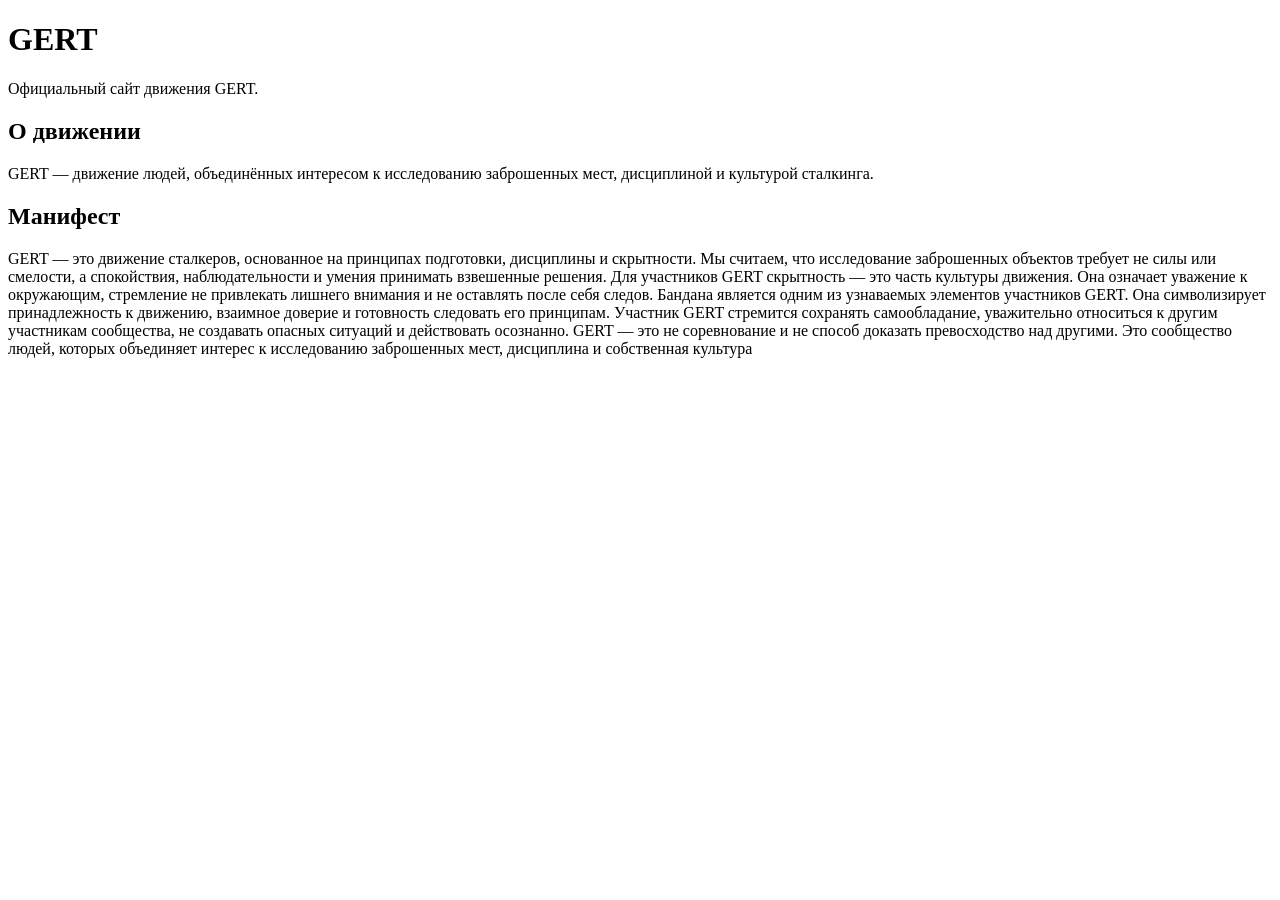
==== index.html @ af3a965b "Create index.html" ====
<!DOCTYPE html>
<html lang="ru">

<head>
<meta charset="UTF-8">
<title>GERT</title>
</head>

<body>

<h1>GERT</h1>

<p>
Официальный сайт движения GERT.
</p>

<h2>О движении</h2>

<p>
GERT — движение людей, объединённых интересом к исследованию заброшенных мест, дисциплиной и культурой сталкинга.
</p>

<h2>Манифест</h2>

<p>


GERT — это движение сталкеров, основанное на принципах подготовки, дисциплины и скрытности. Мы считаем, что исследование заброшенных объектов требует не силы или смелости, а спокойствия, наблюдательности и умения принимать взвешенные решения.

Для участников GERT скрытность — это часть культуры движения. Она означает уважение к окружающим, стремление не привлекать лишнего внимания и не оставлять после себя следов.

Бандана является одним из узнаваемых элементов участников GERT. Она символизирует принадлежность к движению, взаимное доверие и готовность следовать его принципам.

Участник GERT стремится сохранять самообладание, уважительно относиться к другим участникам сообщества, не создавать опасных ситуаций и действовать осознанно.

GERT — это не соревнование и не способ доказать превосходство над другими. Это сообщество людей, которых объединяет интерес к исследованию заброшенных мест, дисциплина и собственная культура
</p>

</body>

</html>
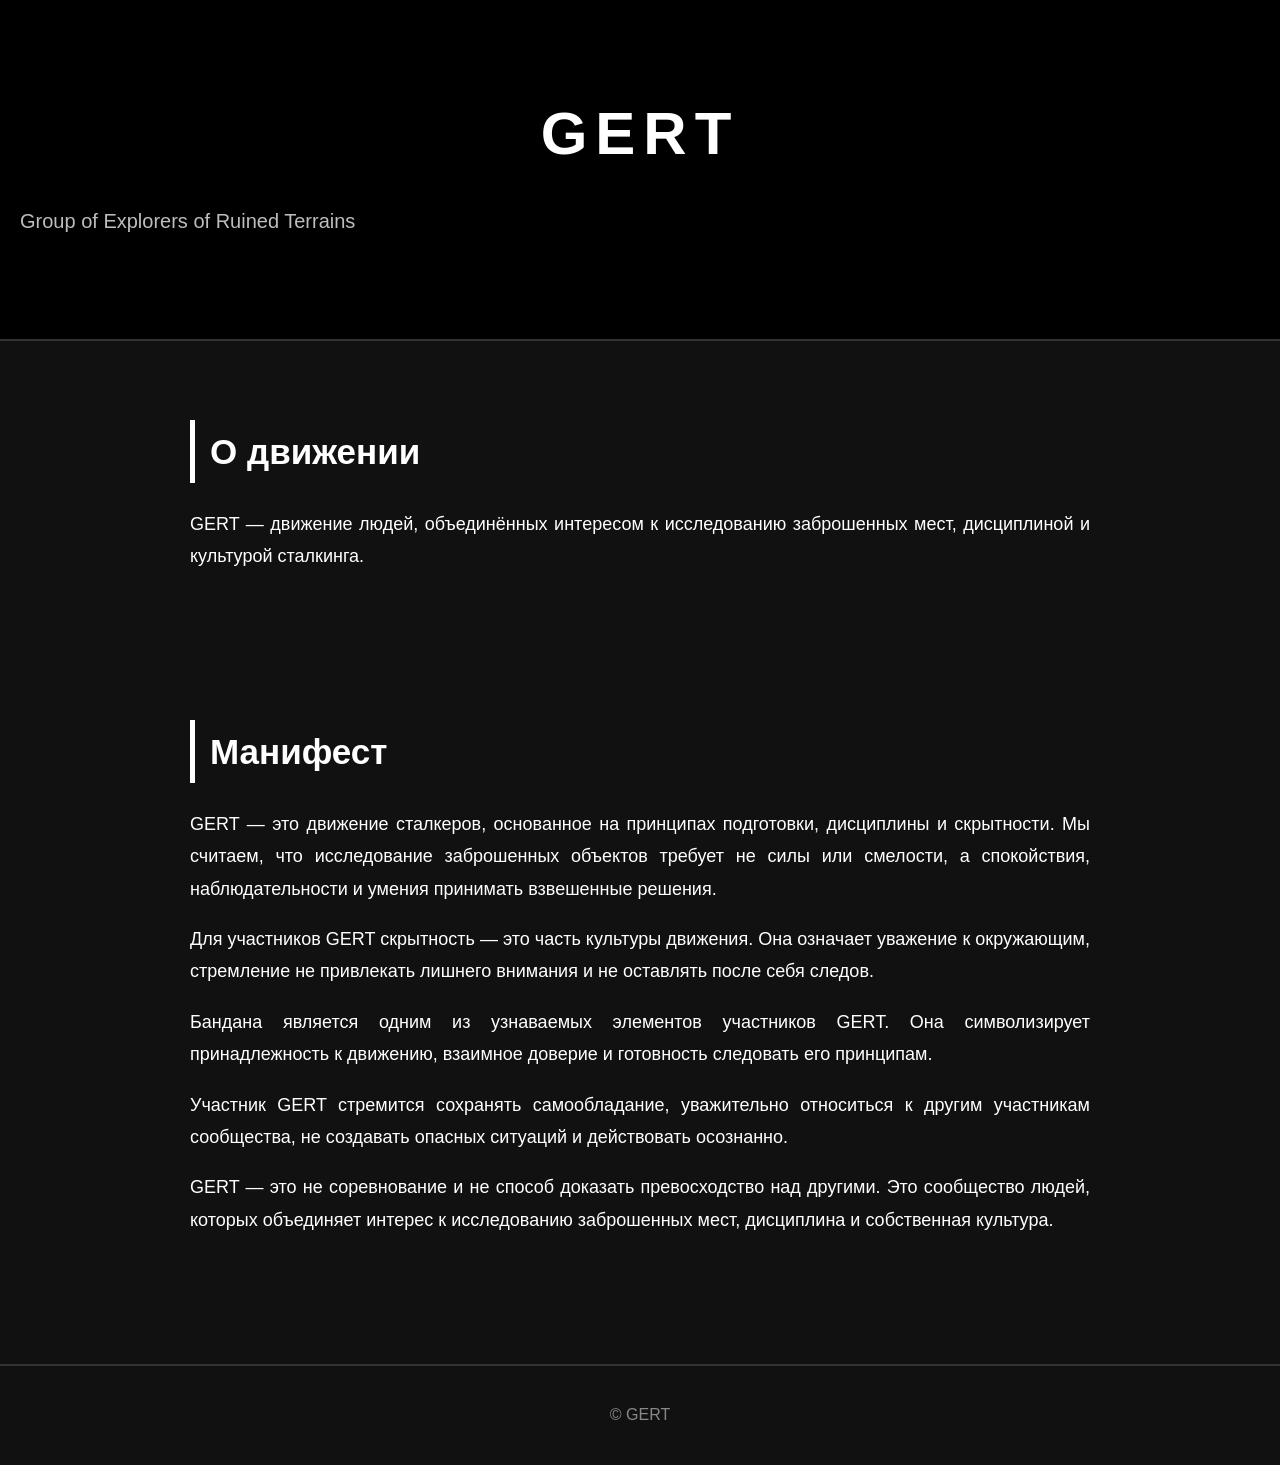
==== commit 17a62da6: "Update index.html" ====
--- a/index.html
+++ b/index.html
@@ -1,41 +1,131 @@
 <!DOCTYPE html>
 <html lang="ru">
-
 <head>
 <meta charset="UTF-8">
+<meta name="viewport" content="width=device-width, initial-scale=1.0">
 <title>GERT</title>
+
+<style>
+
+body{
+margin:0;
+font-family:Arial,Helvetica,sans-serif;
+background:#111;
+color:white;
+line-height:1.8;
+}
+
+header{
+padding:80px 20px;
+text-align:center;
+background:#000;
+border-bottom:2px solid #333;
+}
+
+header h1{
+font-size:60px;
+margin:0;
+letter-spacing:8px;
+}
+
+header p{
+color:#bdbdbd;
+font-size:20px;
+margin-top:15px;
+}
+
+section{
+max-width:900px;
+margin:auto;
+padding:50px 25px;
+}
+
+h2{
+font-size:35px;
+border-left:5px solid white;
+padding-left:15px;
+margin-bottom:25px;
+}
+
+p{
+font-size:18px;
+text-align:justify;
+}
+
+footer{
+text-align:center;
+padding:35px;
+border-top:2px solid #333;
+color:#888;
+margin-top:60px;
+}
+
+</style>
+
 </head>
 
 <body>
 
+<header>
+
 <h1>GERT</h1>
 
-<p>
-Официальный сайт движения GERT.
-</p>
+<p>Group of Explorers of Ruined Terrains</p>
+
+</header>
+
+<section>
 
 <h2>О движении</h2>
 
 <p>
-GERT — движение людей, объединённых интересом к исследованию заброшенных мест, дисциплиной и культурой сталкинга.
+GERT — движение людей, объединённых интересом к исследованию заброшенных мест,
+дисциплиной и культурой сталкинга.
 </p>
+
+</section>
+
+<section>
 
 <h2>Манифест</h2>
 
 <p>
-
-
-GERT — это движение сталкеров, основанное на принципах подготовки, дисциплины и скрытности. Мы считаем, что исследование заброшенных объектов требует не силы или смелости, а спокойствия, наблюдательности и умения принимать взвешенные решения.
-
-Для участников GERT скрытность — это часть культуры движения. Она означает уважение к окружающим, стремление не привлекать лишнего внимания и не оставлять после себя следов.
-
-Бандана является одним из узнаваемых элементов участников GERT. Она символизирует принадлежность к движению, взаимное доверие и готовность следовать его принципам.
-
-Участник GERT стремится сохранять самообладание, уважительно относиться к другим участникам сообщества, не создавать опасных ситуаций и действовать осознанно.
-
-GERT — это не соревнование и не способ доказать превосходство над другими. Это сообщество людей, которых объединяет интерес к исследованию заброшенных мест, дисциплина и собственная культура
+GERT — это движение сталкеров, основанное на принципах подготовки, дисциплины и скрытности.
+Мы считаем, что исследование заброшенных объектов требует не силы или смелости,
+а спокойствия, наблюдательности и умения принимать взвешенные решения.
 </p>
 
+<p>
+Для участников GERT скрытность — это часть культуры движения.
+Она означает уважение к окружающим, стремление не привлекать лишнего внимания
+и не оставлять после себя следов.
+</p>
+
+<p>
+Бандана является одним из узнаваемых элементов участников GERT.
+Она символизирует принадлежность к движению,
+взаимное доверие и готовность следовать его принципам.
+</p>
+
+<p>
+Участник GERT стремится сохранять самообладание,
+уважительно относиться к другим участникам сообщества,
+не создавать опасных ситуаций и действовать осознанно.
+</p>
+
+<p>
+GERT — это не соревнование и не способ доказать превосходство над другими.
+Это сообщество людей, которых объединяет интерес к исследованию заброшенных мест,
+дисциплина и собственная культура.
+</p>
+
+</section>
+
+<footer>
+
+© GERT
+
+</footer>
+
 </body>
-
 </html>
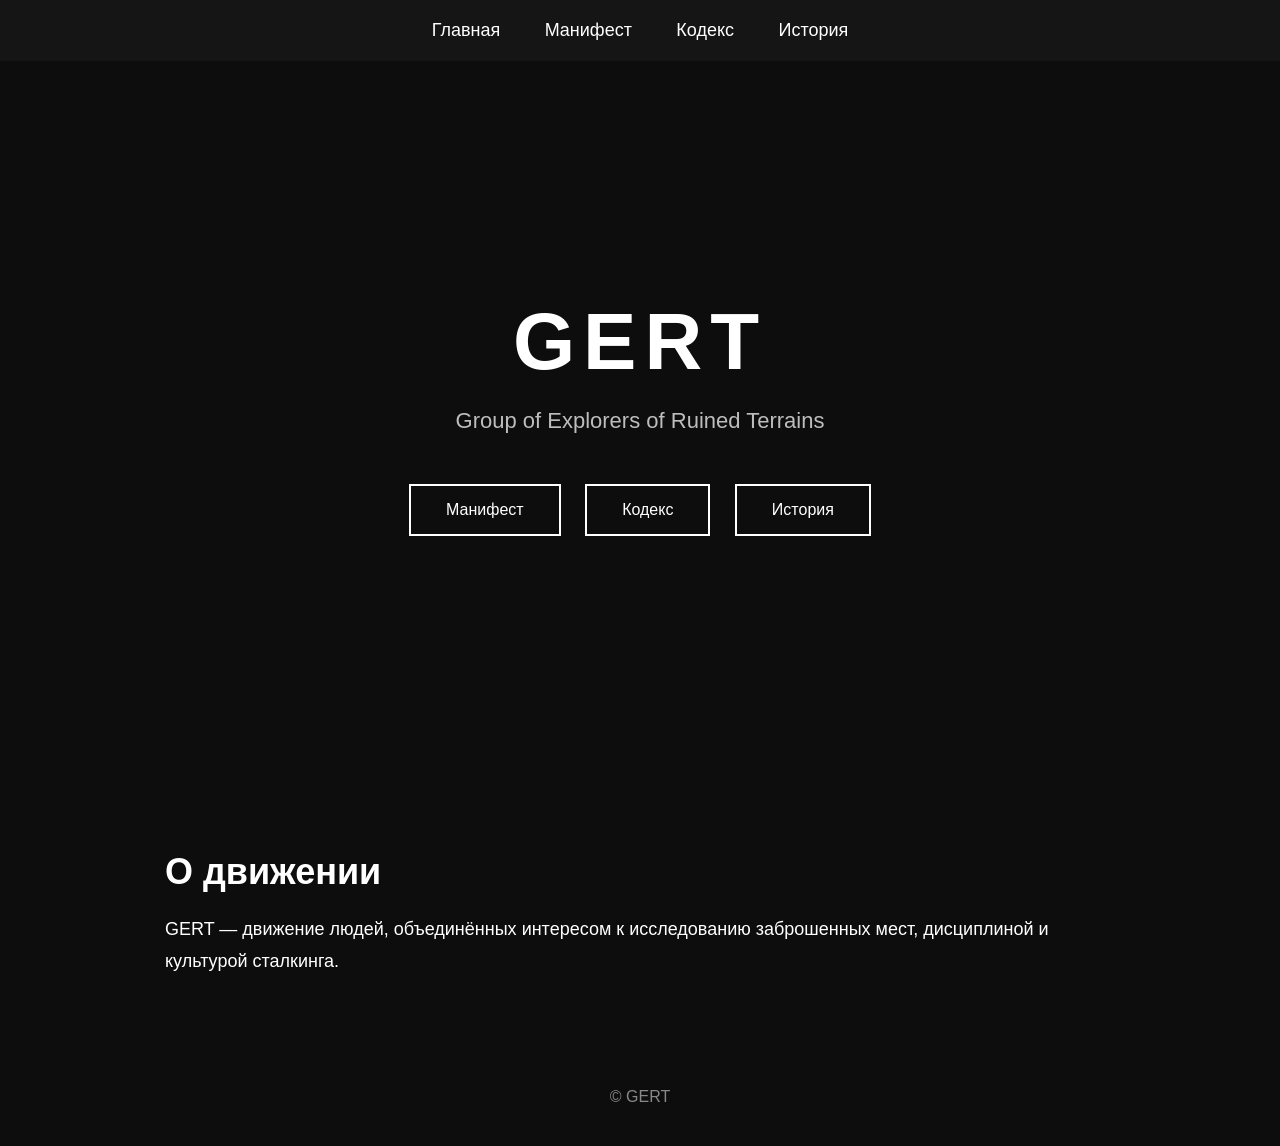
==== commit c937c6df: "Update index.html" ====
--- a/index.html
+++ b/index.html
@@ -1,76 +1,41 @@
 <!DOCTYPE html>
 <html lang="ru">
+
 <head>
-<meta charset="UTF-8">
-<meta name="viewport" content="width=device-width, initial-scale=1.0">
-<title>GERT</title>
+    <meta charset="UTF-8">
+    <meta name="viewport" content="width=device-width, initial-scale=1.0">
+    <title>GERT</title>
 
-<style>
-
-body{
-margin:0;
-font-family:Arial,Helvetica,sans-serif;
-background:#111;
-color:white;
-line-height:1.8;
-}
-
-header{
-padding:80px 20px;
-text-align:center;
-background:#000;
-border-bottom:2px solid #333;
-}
-
-header h1{
-font-size:60px;
-margin:0;
-letter-spacing:8px;
-}
-
-header p{
-color:#bdbdbd;
-font-size:20px;
-margin-top:15px;
-}
-
-section{
-max-width:900px;
-margin:auto;
-padding:50px 25px;
-}
-
-h2{
-font-size:35px;
-border-left:5px solid white;
-padding-left:15px;
-margin-bottom:25px;
-}
-
-p{
-font-size:18px;
-text-align:justify;
-}
-
-footer{
-text-align:center;
-padding:35px;
-border-top:2px solid #333;
-color:#888;
-margin-top:60px;
-}
-
-</style>
+    <link rel="stylesheet" href="style.css">
 
 </head>
 
 <body>
+
+<nav>
+
+<a href="index.html">Главная</a>
+<a href="manifest.html">Манифест</a>
+<a href="code.html">Кодекс</a>
+<a href="history.html">История</a>
+
+</nav>
 
 <header>
 
 <h1>GERT</h1>
 
 <p>Group of Explorers of Ruined Terrains</p>
+
+<div class="buttons">
+
+<a class="button" href="manifest.html">Манифест</a>
+
+<a class="button" href="code.html">Кодекс</a>
+
+<a class="button" href="history.html">История</a>
+
+</div>
 
 </header>
 
@@ -79,44 +44,9 @@
 <h2>О движении</h2>
 
 <p>
-GERT — движение людей, объединённых интересом к исследованию заброшенных мест,
-дисциплиной и культурой сталкинга.
-</p>
 
-</section>
+GERT — движение людей, объединённых интересом к исследованию заброшенных мест, дисциплиной и культурой сталкинга.
 
-<section>
-
-<h2>Манифест</h2>
-
-<p>
-GERT — это движение сталкеров, основанное на принципах подготовки, дисциплины и скрытности.
-Мы считаем, что исследование заброшенных объектов требует не силы или смелости,
-а спокойствия, наблюдательности и умения принимать взвешенные решения.
-</p>
-
-<p>
-Для участников GERT скрытность — это часть культуры движения.
-Она означает уважение к окружающим, стремление не привлекать лишнего внимания
-и не оставлять после себя следов.
-</p>
-
-<p>
-Бандана является одним из узнаваемых элементов участников GERT.
-Она символизирует принадлежность к движению,
-взаимное доверие и готовность следовать его принципам.
-</p>
-
-<p>
-Участник GERT стремится сохранять самообладание,
-уважительно относиться к другим участникам сообщества,
-не создавать опасных ситуаций и действовать осознанно.
-</p>
-
-<p>
-GERT — это не соревнование и не способ доказать превосходство над другими.
-Это сообщество людей, которых объединяет интерес к исследованию заброшенных мест,
-дисциплина и собственная культура.
 </p>
 
 </section>
@@ -128,4 +58,5 @@
 </footer>
 
 </body>
+
 </html>
--- a/style.css
+++ b/style.css
@@ -0,0 +1,93 @@
+*{
+    margin:0;
+    padding:0;
+    box-sizing:border-box;
+}
+
+body{
+    background:#0d0d0d;
+    color:white;
+    font-family:Arial, Helvetica, sans-serif;
+}
+
+nav{
+    width:100%;
+    background:#151515;
+    padding:20px;
+    text-align:center;
+    position:sticky;
+    top:0;
+}
+
+nav a{
+    color:white;
+    text-decoration:none;
+    margin:20px;
+    font-size:18px;
+    transition:.3s;
+}
+
+nav a:hover{
+    color:#888;
+}
+
+header{
+    height:80vh;
+    display:flex;
+    justify-content:center;
+    align-items:center;
+    flex-direction:column;
+    text-align:center;
+}
+
+header h1{
+    font-size:80px;
+    letter-spacing:8px;
+}
+
+header p{
+    margin-top:20px;
+    color:#bdbdbd;
+    font-size:22px;
+}
+
+.buttons{
+    margin-top:40px;
+}
+
+.button{
+    display:inline-block;
+    margin:10px;
+    padding:15px 35px;
+    border:2px solid white;
+    color:white;
+    text-decoration:none;
+    transition:.3s;
+}
+
+.button:hover{
+    background:white;
+    color:black;
+}
+
+section{
+    max-width:1000px;
+    margin:auto;
+    padding:70px 25px;
+}
+
+section h2{
+    margin-bottom:20px;
+    font-size:36px;
+}
+
+section p{
+    line-height:1.8;
+    font-size:18px;
+}
+
+footer{
+    text-align:center;
+    padding:40px;
+    color:#888;
+}
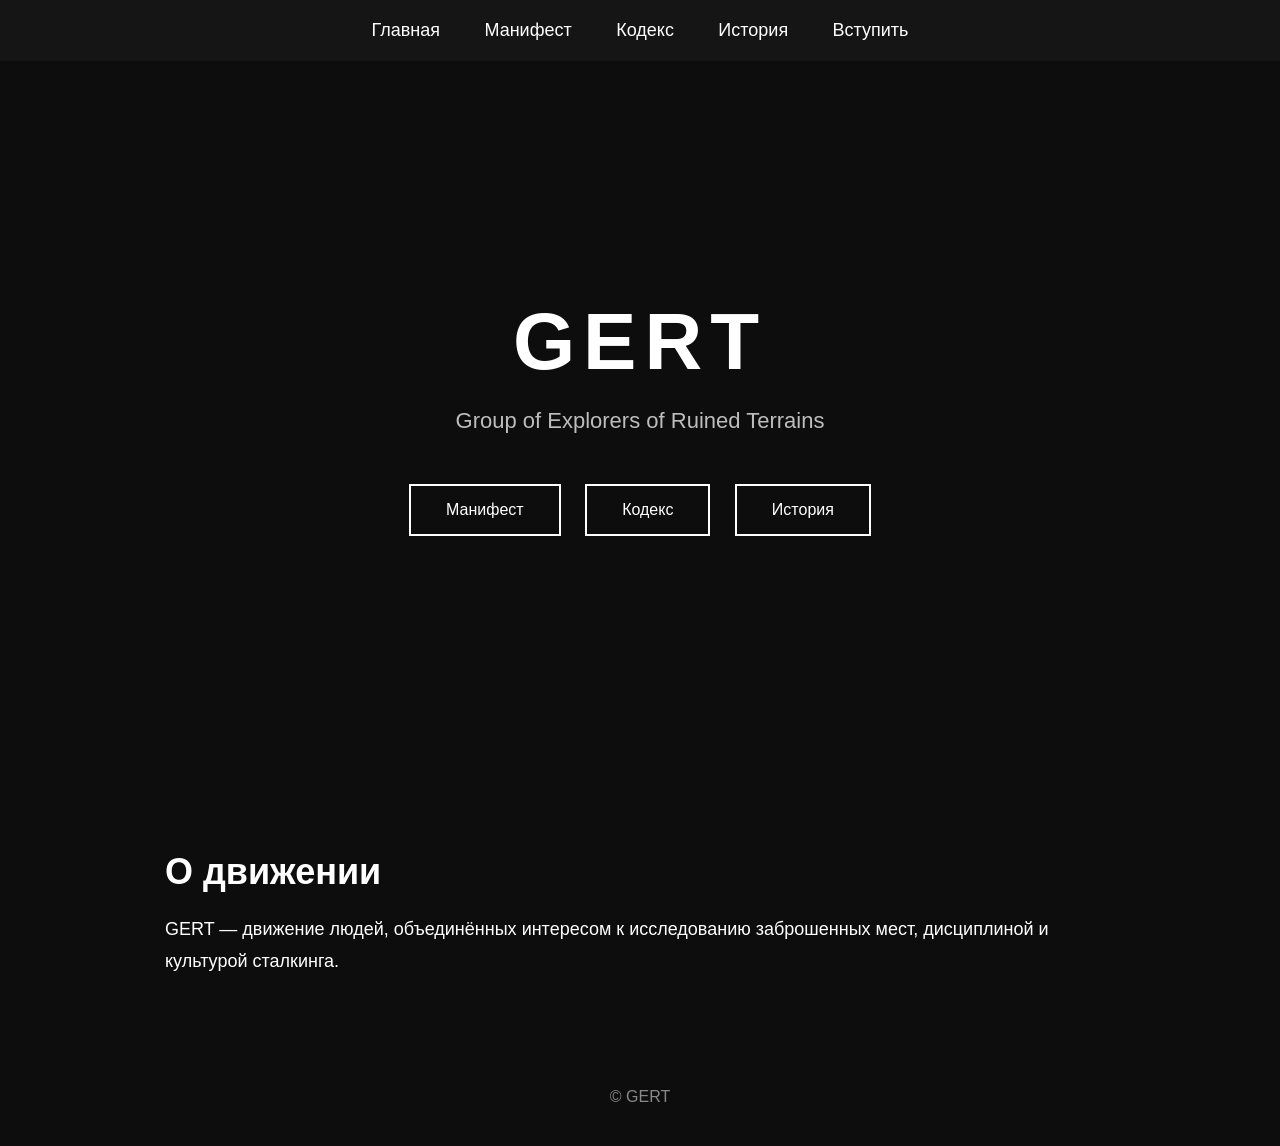
==== commit 6d73d419: "Update index.html" ====
--- a/index.html
+++ b/index.html
@@ -16,9 +16,9 @@
 
 <a href="index.html">Главная</a>
 <a href="manifest.html">Манифест</a>
-<a href="code.html">Кодекс</a>
+<a href="codeks.html">Кодекс</a>
 <a href="history.html">История</a>
-
+<a href="join.html">Вступить</a>
 </nav>
 
 <header>
@@ -31,7 +31,7 @@
 
 <a class="button" href="manifest.html">Манифест</a>
 
-<a class="button" href="code.html">Кодекс</a>
+<a class="button" href="codeks.html">Кодекс</a>
 
 <a class="button" href="history.html">История</a>
 
